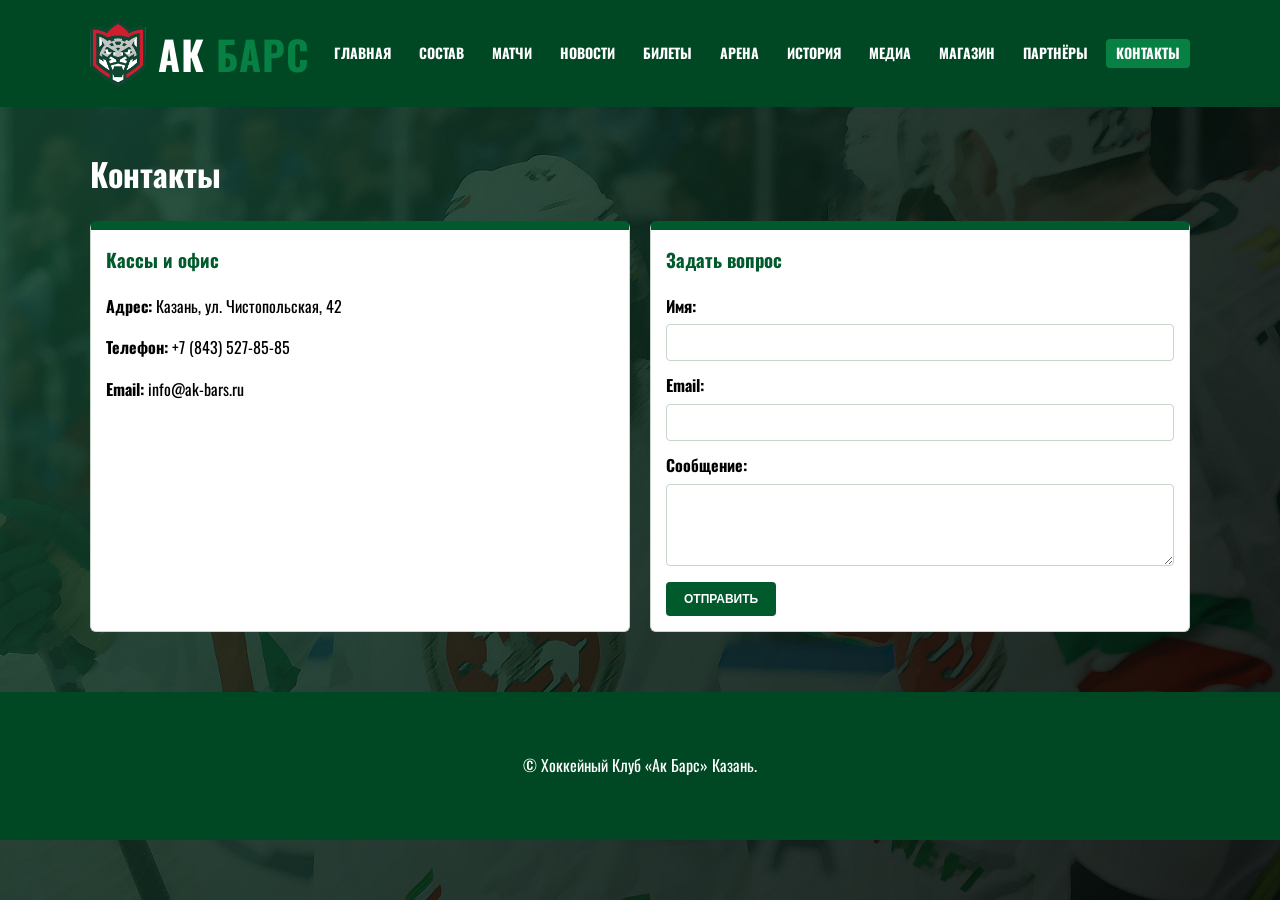
==== contacts.html @ f825da6c "first commit" ====
<!DOCTYPE html>
<html lang="ru">
<head>
  <meta charset="UTF-8">
  <title>Контакты - ХК Ак Барс</title>
  <link rel="stylesheet" href="style.css">
  <link rel="stylesheet" href="https://fonts.googleapis.com/css2?family=Inter:wght@400;600;700;800&family=Oswald:wght@500;600;700&display=swap&subset=cyrillic">
  <link rel="icon" type="image/png" href="images/logo.png">
</head>
<body>
  <header>
    <div class="container">
      <a href="index.html" class="logo-block">
        <img src="images/logo.png" alt="Логотип" class="logo-img">
        <span class="logo-text">АК <span>БАРС</span></span>
      </a>
      <nav>
        <a href="index.html">Главная</a>
        <a href="team.html">Состав</a>
        <a href="matches.html">Матчи</a>
        <a href="news.html">Новости</a>
        <a href="tickets.html">Билеты</a>
        <a href="arena.html">Арена</a>
        <a href="history.html">История</a>
        <a href="media.html">Медиа</a>
        <a href="store.html">Магазин</a>
        <a href="partners.html">Партнёры</a>
        <a href="contacts.html" class="active">Контакты</a>
      </nav>
    </div>
  </header>

  <main class="container">
    <h1>Контакты</h1>

    <div class="card-grid">
      <div class="card">
        <h3>Кассы и офис</h3>
        <p><strong>Адрес:</strong> Казань, ул. Чистопольская, 42</p>
        <p><strong>Телефон:</strong> +7 (843) 527-85-85</p>
        <p><strong>Email:</strong> info@ak-bars.ru</p>
      </div>

      <div class="card">
        <h3>Задать вопрос</h3>
        <form>
          <label for="name">Имя:</label>
          <input type="text" id="name" name="name" required>

          <label for="email">Email:</label>
          <input type="email" id="email" name="email" required>

          <label for="message">Сообщение:</label>
          <textarea id="message" name="message" rows="4"></textarea>

          <button type="submit" class="btn btn-accent">Отправить</button>
        </form>
      </div>
    </div>
  </main>

  <footer>
    <div class="container">
      <p>&copy; Хоккейный Клуб «Ак Барс» Казань.</p>
    </div>
  </footer>
</body>
</html>
---- style.css ----
body {
  font-family: Oswald, "Arial Narrow", Impact, sans-serif;
  margin: 0;
  padding: 0;
  color: rgb(0, 0, 0);
  line-height: 1.6;
  background-image: url('images/bg.png');
  background-size: cover;
  background-position: center;
  background-repeat: no-repeat;
  background-attachment: fixed;
}
img {
  max-width: 100%;
  height: auto;
  display: block;
  border-radius: 6px;
}
header {
  background-color: #004723;
  color: #000000;
  padding: 1px 0;
}
h1, h2, h3 {
  color: #ffffff;
}
.prepairing, .sucsesses, .infa{
  color: #000000;
}
header .container {
  display: flex;
  justify-content: space-between;
  align-items: center;
  flex-wrap: wrap;
}
.logo-block {
  display: flex;
  align-items: center;
  gap: 12px;
  text-decoration: none;
}
.logo-img {
  height: 65px;
  width: auto;
}
.logo-text {
  font-size: 40px;
  font-weight: bold;
  color: #ffffff;
  text-transform: uppercase;
  letter-spacing: 1px;
}
.logo-text span {
  color: #078043;
}
nav {
  display: flex;
  flex-wrap: wrap;
  gap: 8px;
}
nav a {
  color: #ffffff;
  text-decoration: none;
  font-size: 14px;
  font-weight: bold;
  padding: 3px 10px;
  border-radius: 4px;
  text-transform: uppercase;
  transition: background-color 0.5s ease, color 0.5s ease;
}
nav a:hover, nav a.active {
  background-color: #078043;
  color: #ffffff;
}
.container {
  width: 90%;
  max-width: 1100px;
  margin: 0 auto;
  padding: 20px 0;
}
.hero {
  background-color: #004420;
  color: #ffffff;
  border-left: 6px solid white;
  border-radius: 6px;
  padding: 25px;
  margin-bottom: 30px;
  display: flex;
  flex-wrap: wrap;
  align-items: center;
  gap: 20px;
}
.hero-content {
  flex: 1 1 500px;
}
.hero-media {
  flex: 1 1 300px;
}
.hero h1 {
  margin-top: 0;
  font-size: 30px;
  text-transform: uppercase;
}
.card-grid {
  display: flex;
  flex-wrap: wrap;
  gap: 20px;
  margin-top: 20px;
}
.card {
  background-color: #ffffff;
  border: 1px solid #c8d6c9;
  border-top: 9px solid #005a2b;
  border-radius: 6px;
  padding: 15px;
  flex: 1 1 calc(33.333% - 20px);
  box-sizing: border-box;
  min-width: 270px;
}
.card img {
  margin-bottom: 12px;
  width: 100%;
  height: 180px;
  object-fit: cover;
}
.card h3 {
  color: #005a2b;
  margin-top: 0;
}
.badge {
  display: inline-block;
  background-color: #d91921;
  color: #ffffff;
  padding: 3px 8px;
  font-size: 11px;
  font-weight: bold;
  border-radius: 3px;
  margin-bottom: 8px;
  text-transform: uppercase;
}
.btn {
  display: inline-block;
  background-color: #005a2b;
  color: #ffffff;
  padding: 10px 18px;
  text-decoration: none;
  border-radius: 4px;
  font-weight: bold;
  margin-top: 10px;
  border: none;
  cursor: pointer;
  text-transform: uppercase;
  font-size: 12px;
}
.btn:hover {
  background-color: #d91921;
}
table {
  width: 100%;
  border-collapse: collapse;
  margin-top: 20px;
  background-color: #ffffff;
}
table, th, td {
  border: 1px solid #c8d6c9;
}
th, td {
  padding: 12px;
  text-align: center;
}
th {
  background-color: #005a2b;
  color: #ffffff;
}
tr:nth-child(even) {
  background-color: #f0f5f1;
}
.team-photo {
  height: 240px;
  object-fit: cover;
  object-position: top;
}
form label {
  display: block;
  margin-top: 12px;
  font-weight: bold;
}
form input, form textarea, form select {
  width: 100%;
  padding: 10px;
  margin-top: 5px;
  border: 1px solid #c8d6c9;
  border-radius: 4px;
  box-sizing: border-box;
}
footer {
  background-color: #004723;
  color: #ffffff;
  text-align: center;
  padding: 25px 0;
  margin-top: 40px;
}
table th, table td {
  text-align: center;
  vertical-align: middle;
}
table td img {
  display: block;
  margin: 0 auto 6px auto;
  max-height: 40px;
  width: auto;
}
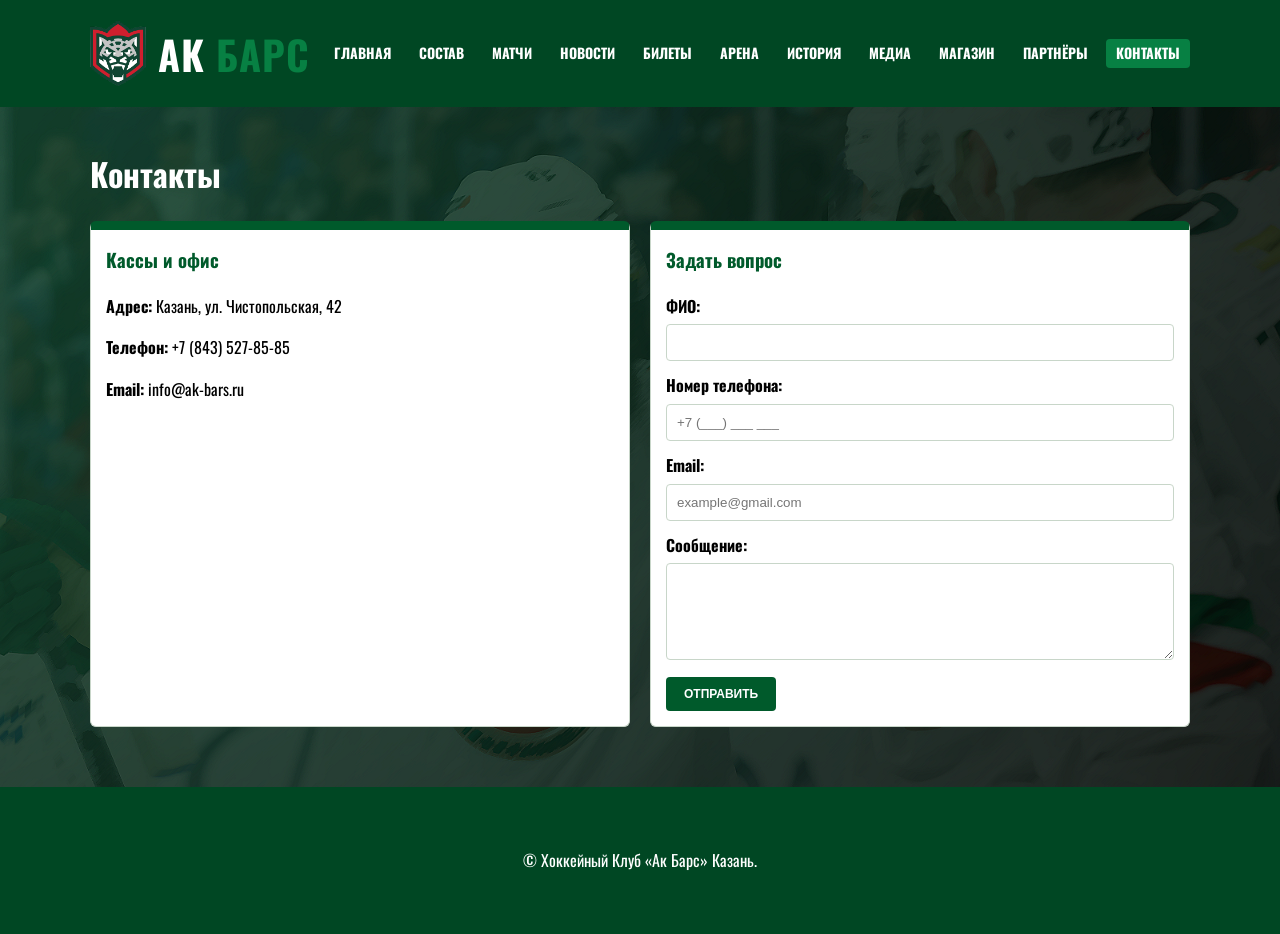
==== commit 9c1c44f4: "seven" ====
--- a/contacts.html
+++ b/contacts.html
@@ -44,16 +44,19 @@
       <div class="card">
         <h3>Задать вопрос</h3>
         <form>
-          <label for="name">Имя:</label>
+          <label for="name">ФИО:</label>
           <input type="text" id="name" name="name" required>
 
+          <label for="email">Номер телефона:</label>
+          <input type="tel" id="number" name="number" placeholder="+7 (___) ___ ___" required>
+
           <label for="email">Email:</label>
-          <input type="email" id="email" name="email" required>
+          <input type="email" id="email" name="email" placeholder="example@gmail.com" required>
 
           <label for="message">Сообщение:</label>
-          <textarea id="message" name="message" rows="4"></textarea>
+          <textarea id="message" name="message" rows="5"></textarea>
 
-          <button type="submit" class="btn btn-accent">Отправить</button>
+          <button type="button" class="btn btn-accent" onclick="sendMessage()">Отправить</button>
         </form>
       </div>
     </div>
@@ -63,6 +66,12 @@
     <div class="container">
       <p>&copy; Хоккейный Клуб «Ак Барс» Казань.</p>
     </div>
+    <script>
+      function sendMessage() {
+        alert('Благодарим вас за обращение! Ваше сообщение было отправлено, мы его рассматриваем. Ответим в скором времени.');
+        document.querySelector('form').reset();
+      }
+    </script>
   </footer>
 </body>
 </html>
